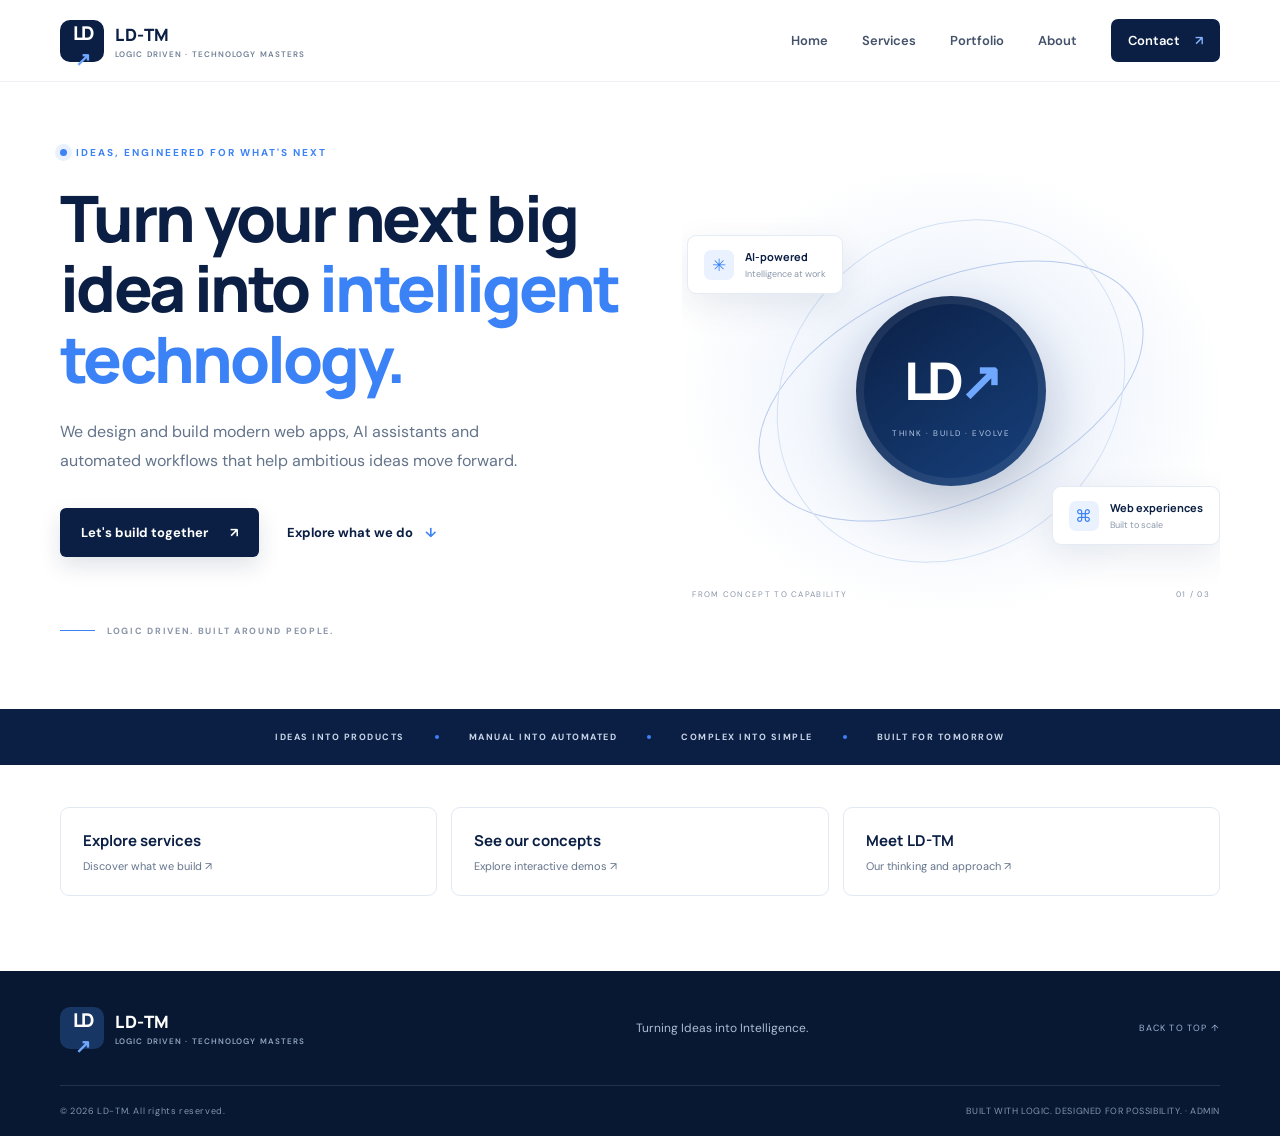
==== index.html @ 5467e11b "Correct canonical URL for index.html" ====
<!doctype html>
<html lang="en"><head><meta charset="utf-8"><meta name="viewport" content="width=device-width, initial-scale=1"><meta name="theme-color" content="#0B1F44"><meta name="description" content="LD-TM builds custom websites, AI-powered web apps, AI assistants and workflow automation. Turning Ideas into Intelligence."><title>LD-TM | AI-Powered Web Apps, Websites & Automation</title>
<link rel="preconnect" href="https://fonts.googleapis.com"><link rel="preconnect" href="https://fonts.gstatic.com" crossorigin><link href="https://fonts.googleapis.com/css2?family=DM+Sans:wght@400;500;600;700&family=Manrope:wght@400;500;600;700;800&display=swap" rel="stylesheet"><link rel="stylesheet" href="styles.css"><link rel="canonical" href="https://rishuyadav009.github.io/LD-TM-/"><meta property="og:type" content="website"><meta property="og:site_name" content="LD-TM"><meta property="og:title" content="LD-TM | AI-Powered Web Apps, Websites & Automation"><meta property="og:description" content="LD-TM builds custom websites, AI-powered web apps, AI assistants and workflow automation. Turning Ideas into Intelligence."><meta property="og:url" content="https://rishuyadav009.github.io/LD-TM-/"><meta name="twitter:card" content="summary"></head><body><header class="site-header"><a class="brand" href="index.html" aria-label="LD-TM home"><span class="brand-mark">LD<span>↗</span></span><span class="brand-name">LD-TM<small>LOGIC DRIVEN · TECHNOLOGY MASTERS</small></span></a>
<button class="menu-toggle" aria-label="Toggle navigation" aria-expanded="false">☰</button>
<nav class="nav"><a href="index.html">Home</a><a href="services.html">Services</a><a href="portfolio.html">Portfolio</a><a href="about.html">About</a><a class="nav-cta" href="contact.html">Contact <span>↗</span></a></nav></header><main><section class="hero section-wrap" id="home"><div class="hero-copy"><div class="eyebrow"><span class="pulse"></span> IDEAS, ENGINEERED FOR WHAT'S NEXT</div><h1>Turn your next big idea into <span>intelligent technology.</span></h1><p class="hero-lead">We design and build modern web apps, AI assistants and automated workflows that help ambitious ideas move forward.</p><div class="hero-actions"><a class="btn btn-primary" href="contact.html">Let's build together <span>↗</span></a><a class="text-link" href="services.html">Explore what we do <span>↓</span></a></div><div class="hero-note"><span class="note-line"></span> LOGIC DRIVEN. BUILT AROUND PEOPLE.</div></div>
<div class="hero-art" aria-label="Abstract digital technology illustration"><div class="orbit orbit-one"></div><div class="orbit orbit-two"></div><div class="core"><div class="core-symbol">LD<span>↗</span></div><small>THINK · BUILD · EVOLVE</small></div><div class="float-card card-ai"><span class="mini-icon">✳</span><div><b>AI-powered</b><small>Intelligence at work</small></div></div><div class="float-card card-web"><span class="mini-icon">⌘</span><div><b>Web experiences</b><small>Built to scale</small></div></div><div class="art-caption">FROM CONCEPT TO CAPABILITY <span>01 / 03</span></div></div></section>
<div class="trust-strip"><span>IDEAS INTO PRODUCTS</span><i></i><span>MANUAL INTO AUTOMATED</span><i></i><span>COMPLEX INTO SIMPLE</span><i></i><span>BUILT FOR TOMORROW</span></div>
<div class="home-links section-wrap"><a href="services.html"><b>Explore services</b><span>Discover what we build ↗</span></a><a href="portfolio.html"><b>See our concepts</b><span>Explore interactive demos ↗</span></a><a href="about.html"><b>Meet LD-TM</b><span>Our thinking and approach ↗</span></a></div></main><footer class="footer"><div class="section-wrap footer-main"><a class="brand brand-footer" href="index.html"><span class="brand-mark">LD<span>↗</span></span><span class="brand-name">LD-TM<small>LOGIC DRIVEN · TECHNOLOGY MASTERS</small></span></a><p>Turning Ideas into Intelligence.</p><a href="#" class="back-top">BACK TO TOP ↑</a></div><div class="section-wrap footer-bottom"><span>© <span id="year"></span> LD-TM. All rights reserved.</span><span>BUILT WITH LOGIC. DESIGNED FOR POSSIBILITY. · <a href="admin.html">ADMIN</a></span></div></footer><script src="script.js"></script></body></html>
---- styles.css ----
:root{--navy:#0B1F44;--blue:#3B82F6;--silver:#E5E7EB;--white:#fff;--ink:#12213b;--muted:#64748b;--pale:#f4f7fc;--line:#e3e9f2}*{box-sizing:border-box}html{scroll-behavior:smooth;scroll-padding-top:90px}body{margin:0;color:var(--ink);font-family:"DM Sans",sans-serif;background:#fff}a{color:inherit;text-decoration:none}.section-wrap{width:min(1160px,calc(100% - 48px));margin:auto}.site-header{height:82px;padding:0 max(24px,calc((100% - 1160px)/2));display:flex;align-items:center;justify-content:space-between;background:#fff;border-bottom:1px solid #edf0f5;position:sticky;top:0;z-index:20}.brand{display:flex;align-items:center;gap:11px;color:var(--navy)}.brand-mark{height:42px;width:44px;background:var(--navy);color:#fff;display:grid;place-items:center;border-radius:10px;font:800 19px Manrope;letter-spacing:-2px}.brand-mark span,.core-symbol span,.about-monogram span{color:#70a7ff}.brand-name{font:800 17px Manrope;letter-spacing:.5px}.brand-name small{display:block;font:600 8px "DM Sans";letter-spacing:1.1px;color:#718096;margin-top:3px}.nav{display:flex;align-items:center;gap:34px;font-size:13px;font-weight:600;color:#43516a}.nav a:hover,.text-link:hover{color:var(--blue)}.nav .nav-cta{padding:13px 17px;border-radius:7px;background:var(--navy);color:#fff}.nav-cta span{margin-left:12px;color:#83b4ff}.menu-toggle{display:none;background:none;border:0;font-size:25px;color:var(--navy)}.hero{min-height:620px;display:grid;grid-template-columns:1.04fr .96fr;align-items:center;gap:40px;padding-top:64px;padding-bottom:72px}.eyebrow{font-size:10px;font-weight:700;letter-spacing:2px;color:var(--blue);display:flex;align-items:center;gap:9px}.pulse{width:7px;height:7px;border-radius:50%;background:var(--blue);box-shadow:0 0 0 5px #3b82f61c}.hero h1,.section h2,.contact-copy h2{font:800 clamp(42px,5vw,64px)/1.1 Manrope;letter-spacing:-2.7px;color:var(--navy);margin:24px 0}.hero h1 span,.section h2 span,.contact-copy h2 span{color:var(--blue)}.hero-lead{font-size:16px;line-height:1.8;color:var(--muted);max-width:500px}.hero-actions{display:flex;align-items:center;gap:28px;margin-top:32px}.btn{display:inline-flex;align-items:center;justify-content:center;gap:22px;padding:16px 21px;border-radius:6px;font-weight:700;font-size:13px;border:0;cursor:pointer}.btn-primary{background:var(--navy);color:white;box-shadow:0 9px 22px #0b1f4420}.btn-primary:hover{background:#17376d;transform:translateY(-1px)}.text-link{font-size:13px;font-weight:700;color:var(--navy)}.text-link span{margin-left:9px;color:var(--blue)}.hero-note{display:flex;align-items:center;gap:12px;margin-top:68px;font-size:9px;letter-spacing:1.7px;font-weight:700;color:#8995a8}.note-line{width:35px;height:1px;background:var(--blue)}.hero-art{height:440px;position:relative;display:grid;place-items:center;background:radial-gradient(ellipse at center,#e7f0ff 0%,#f5f8fd 47%,#fff 72%);overflow:hidden}.orbit{position:absolute;border:1px solid #b9cbed;border-radius:50%;transform:rotate(-24deg)}.orbit-one{width:410px;height:220px}.orbit-two{width:320px;height:370px;transform:rotate(48deg);border-color:#d4e1f5}.core{height:190px;width:190px;border-radius:50%;background:linear-gradient(145deg,#0b1f44,#17417d);box-shadow:0 20px 60px #0b1f4440, inset 0 0 0 8px #ffffff12;display:flex;flex-direction:column;align-items:center;justify-content:center;color:#fff;z-index:1}.core-symbol{font:800 52px Manrope;letter-spacing:-5px}.core small{font-size:8px;letter-spacing:1.5px;color:#b7c9e7;margin-top:12px}.float-card{position:absolute;z-index:2;background:#fff;padding:13px 16px;border:1px solid #e4ebf5;border-radius:9px;box-shadow:0 12px 35px #1c37621a;display:flex;align-items:center;gap:11px}.float-card b,.float-card small{display:block}.float-card b{font:700 11px Manrope;color:var(--navy)}.float-card small{font-size:9px;color:#8b98aa;margin-top:4px}.mini-icon{width:30px;height:30px;display:grid;place-items:center;border-radius:7px;background:#eaf2ff;color:var(--blue);font-size:17px}.card-ai{top:64px;left:5px}.card-web{bottom:66px;right:0}.art-caption{position:absolute;bottom:12px;left:10px;right:10px;display:flex;justify-content:space-between;font-size:8px;letter-spacing:1.3px;color:#8995a8}.trust-strip{background:var(--navy);color:#c9d5e8;display:flex;align-items:center;justify-content:center;gap:30px;padding:22px 15px;font-size:9px;font-weight:700;letter-spacing:1.5px;flex-wrap:wrap}.trust-strip i{height:4px;width:4px;background:var(--blue);border-radius:50%}.section{padding-top:105px;padding-bottom:105px}.section-heading{display:flex;justify-content:space-between;align-items:end;gap:40px;margin-bottom:42px}.section h2,.contact-copy h2{font-size:clamp(34px,4vw,48px);letter-spacing:-1.8px;margin:17px 0 0}.section-heading>p{max-width:390px;color:var(--muted);font-size:14px;line-height:1.8;margin:0 0 4px}.service-grid{display:grid;grid-template-columns:repeat(3,1fr);gap:15px}.service-card{padding:27px 26px 25px;border:1px solid var(--line);border-radius:9px;min-height:245px;transition:.2s}.service-card:hover{border-color:#a9c8fa;transform:translateY(-3px);box-shadow:0 15px 35px #0b1f440d}.service-card.featured{background:var(--navy);border-color:var(--navy);color:#fff}.service-top{display:flex;justify-content:space-between;align-items:center}.service-number{font-size:10px;letter-spacing:1px;color:#8c9bb0}.featured .service-number{color:#aabbd6}.service-icon{font-size:22px;color:var(--blue)}.service-card h3{font:700 17px Manrope;margin:27px 0 10px;color:var(--navy)}.featured h3{color:white}.service-card p{font-size:12px;line-height:1.75;color:var(--muted);min-height:62px;margin:0 0 20px}.featured p{color:#c2cde0}.card-link{font-size:11px;font-weight:700;color:var(--blue)}.card-link span{margin-left:8px}.approach-section{background:var(--pale)}.approach-section .section{padding-top:95px;padding-bottom:100px}.approach-section h2{margin-bottom:12px}.approach-intro{color:var(--muted);font-size:14px}.steps{display:grid;grid-template-columns:repeat(4,1fr);gap:25px;margin-top:52px}.steps article{border-top:1px solid #cdd8e8;padding-top:19px}.steps article>span{font:700 12px Manrope;color:var(--blue)}.steps h3{font:700 18px Manrope;color:var(--navy);margin:22px 0 10px}.steps p{font-size:12px;line-height:1.8;color:var(--muted);margin:0}.about-section{display:grid;grid-template-columns:.9fr 1.1fr;gap:95px;align-items:center}.about-visual{height:350px;background:linear-gradient(145deg,#0b1f44,#153d78);border-radius:12px;position:relative;display:grid;place-items:center;overflow:hidden}.about-visual:before,.about-visual:after{content:"";position:absolute;border:1px solid #ffffff24;border-radius:50%;width:310px;height:310px}.about-visual:after{width:230px;height:230px}.about-monogram{font:800 95px Manrope;color:#fff;letter-spacing:-10px;z-index:1}.about-stamp{position:absolute;bottom:22px;right:22px;color:#a9c4ed;font-size:8px;letter-spacing:2px;line-height:1.7;text-align:right}.about-copy h2{margin-bottom:22px}.about-copy p{font-size:14px;line-height:1.9;color:var(--muted)}.about-copy .text-link{display:inline-block;margin-top:18px}.cta-band{background:var(--navy);color:#fff}.cta-inner{display:flex;justify-content:space-between;align-items:center;padding-top:58px;padding-bottom:58px}.cta-inner .eyebrow{color:#86b5ff}.cta-inner h2{font:800 38px Manrope;letter-spacing:-1.5px;margin:12px 0}.cta-inner h2 span{color:#72aaff}.cta-inner p{color:#c0cde1;font-size:13px;margin:0}.btn-light{background:#fff;color:var(--navy)}.faq-section .section-heading{margin-bottom:35px}.faq-list{max-width:850px}.faq-list details{border-bottom:1px solid var(--line);padding:21px 0}.faq-list summary{cursor:pointer;list-style:none;font:700 14px Manrope;color:var(--navy);display:flex;justify-content:space-between;gap:20px}.faq-list summary::-webkit-details-marker{display:none}.faq-list summary span{font-size:20px;color:var(--blue);font-weight:400}.faq-list details p{font-size:13px;line-height:1.8;color:var(--muted);max-width:700px}.contact-section{background:#f4f7fc}.contact-layout{display:grid;grid-template-columns:.9fr 1.1fr;gap:85px;padding-top:100px;padding-bottom:100px}.contact-copy h2{font-size:46px;margin-bottom:22px}.contact-copy>p{font-size:14px;line-height:1.9;color:var(--muted)}.contact-aside{display:flex;align-items:center;gap:13px;margin-top:45px}.aside-icon{height:40px;width:40px;border-radius:8px;background:#e1ecff;color:var(--blue);display:grid;place-items:center;font-size:20px}.contact-aside b,.contact-aside small{display:block}.contact-aside b{font:700 12px Manrope;color:var(--navy)}.contact-aside small{font-size:11px;color:var(--muted);margin-top:5px}.contact-form{background:#fff;border:1px solid #e7edf5;border-radius:10px;padding:32px;box-shadow:0 14px 45px #0b1f4408}.form-title{font:700 16px Manrope;color:var(--navy);display:flex;justify-content:space-between;margin-bottom:27px}.form-title span{font:600 9px "DM Sans";letter-spacing:1px;color:#91a0b5}.contact-form label{display:block;font-size:11px;font-weight:700;color:#34445f;margin-bottom:17px}.field-row{display:grid;grid-template-columns:1fr 1fr;gap:14px}.contact-form input,.contact-form select,.contact-form textarea{display:block;width:100%;margin-top:8px;border:1px solid #dfe6f0;border-radius:5px;padding:12px 13px;font:400 12px "DM Sans";color:var(--ink);background:#fff;outline:none}.contact-form input:focus,.contact-form select:focus,.contact-form textarea:focus{border-color:var(--blue);box-shadow:0 0 0 3px #3b82f615}.contact-form textarea{resize:vertical}.submit-btn{width:100%;margin-top:3px}.form-note{font-size:10px;line-height:1.6;color:#8491a4;margin:13px 0 0}.form-status{font-size:12px;color:#176b45}.footer{background:#081832;color:#c6d2e5}.footer-main{min-height:115px;display:flex;align-items:center;justify-content:space-between;border-bottom:1px solid #ffffff1c}.brand-footer{color:#fff}.brand-footer .brand-mark{background:#183663}.brand-footer .brand-name small{color:#91a5c2}.footer-main>p{font-size:12px;color:#aebdd3}.back-top{font-size:9px;letter-spacing:1.2px;color:#9eb4d5}.footer-bottom{display:flex;justify-content:space-between;padding-top:19px;padding-bottom:19px;font-size:9px;color:#8295b2;letter-spacing:.6px}
@media(max-width:850px){.nav{gap:17px}.hero{gap:15px}.hero-art{transform:scale(.94)}.about-section{gap:45px}.contact-layout{gap:40px}.service-card{padding:22px 19px}.trust-strip{gap:15px}}@media(max-width:680px){.section-wrap{width:min(100% - 36px,520px)}.site-header{height:70px;padding:0 18px}.menu-toggle{display:block}.nav{display:none;position:absolute;top:69px;left:0;right:0;background:#fff;padding:20px;box-shadow:0 12px 20px #0b1f4412;flex-direction:column;align-items:stretch;gap:0}.nav.open{display:flex}.nav a{padding:14px 8px}.nav .nav-cta{text-align:center;margin-top:8px}.hero{grid-template-columns:1fr;padding-top:60px;padding-bottom:45px;gap:0}.hero h1{font-size:46px}.hero-art{height:350px;transform:none;margin-top:25px}.orbit-one{width:330px}.orbit-two{height:300px}.core{width:155px;height:155px}.core-symbol{font-size:43px}.card-ai{left:0;top:35px}.card-web{right:0;bottom:40px}.hero-note{margin-top:43px}.trust-strip{font-size:8px;gap:10px 15px;padding:18px 10px}.trust-strip i{display:none}.section{padding-top:72px;padding-bottom:72px}.section-heading{display:block}.section-heading>p{margin-top:18px}.service-grid{grid-template-columns:1fr 1fr;gap:10px}.service-card{min-height:250px;padding:18px 15px}.service-card h3{font-size:15px}.service-card p{font-size:11px}.steps{grid-template-columns:1fr 1fr;gap:28px 20px;margin-top:35px}.about-section{grid-template-columns:1fr;gap:35px}.about-visual{height:280px}.cta-inner{align-items:flex-start;gap:25px;flex-direction:column}.contact-layout{grid-template-columns:1fr;gap:35px;padding-top:72px;padding-bottom:72px}.contact-copy h2{font-size:40px}.contact-form{padding:22px}.footer-main{padding-top:25px;padding-bottom:25px;gap:16px;flex-wrap:wrap}.footer-main>p{width:100%;order:3}.footer-bottom{gap:10px;flex-direction:column}.section h2{font-size:37px}}@media(max-width:390px){.service-grid{grid-template-columns:1fr}.service-card{min-height:210px}.field-row{grid-template-columns:1fr}.hero h1{font-size:41px}.hero-actions{gap:16px;flex-wrap:wrap}.hero-art{margin-left:-5px;margin-right:-5px}}
.form-status.success{color:#176b45}.submit-btn:disabled{opacity:.65;cursor:wait}

/* Portfolio concept showcase */
.portfolio-section{padding-top:100px;padding-bottom:105px}.portfolio-grid{display:grid;grid-template-columns:repeat(3,1fr);gap:18px}.portfolio-card{border:1px solid var(--line);border-radius:10px;overflow:hidden;padding-bottom:25px;transition:.2s}.portfolio-card:hover{transform:translateY(-4px);border-color:#b7cff3;box-shadow:0 16px 38px #0b1f4410}.project-preview{height:220px;padding:20px;display:grid;place-items:center;overflow:hidden}.preview-assistant{background:linear-gradient(145deg,#e8f0ff,#f7f9fd)}.preview-window{width:100%;max-width:310px;background:#fff;border:1px solid #e0e8f4;border-radius:9px;box-shadow:0 12px 30px #183b6d14;overflow:hidden}.preview-bar{height:29px;border-bottom:1px solid #edf0f5;display:flex;align-items:center;gap:5px;padding:0 10px}.preview-bar i{height:6px;width:6px;border-radius:50%;background:#b9c8dc}.preview-bar span{font-size:8px;color:#8290a5;margin-left:7px}.chat-demo{padding:15px}.chat-demo>b{font:700 13px Manrope;color:var(--navy)}.chat-demo p{font-size:9px;line-height:1.5;padding:9px;border-radius:7px;max-width:90%}.chat-bubble{background:#edf3ff;color:#38557e;margin:12px 0 7px auto}.chat-reply{background:#f4f6f9;color:#58677d}.chat-input{display:block;border:1px solid #e5eaf1;border-radius:5px;padding:8px;font-size:8px;color:#98a4b5}.preview-workflow{background:linear-gradient(145deg,#e8f5f3,#f7faf9)}.workflow-demo{width:100%;max-width:310px;background:#fff;border:1px solid #e1ece9;border-radius:9px;padding:15px;box-shadow:0 12px 30px #164d3d10}.workflow-head{display:flex;justify-content:space-between;font-size:8px;color:#80918e;letter-spacing:.7px}.workflow-head b{color:#237b66;letter-spacing:0}.workflow-stats{display:grid;grid-template-columns:1fr 1fr;gap:9px;margin:13px 0}.workflow-stats div{background:#f2f8f6;padding:10px;border-radius:6px}.workflow-stats small,.workflow-stats strong{display:block}.workflow-stats small{font-size:8px;color:#81938e}.workflow-stats strong{font:800 22px Manrope;color:#1e5d4e;margin-top:4px}.workflow-line{display:flex;align-items:center;gap:7px;padding:8px 0;border-top:1px solid #eef2f0;font-size:8px;color:#536b65}.workflow-line i{width:6px;height:6px;border-radius:50%;background:#3d9b80}.workflow-line b{margin-left:auto;color:#96a49f;font-weight:500}.preview-saas{background:linear-gradient(145deg,#e9edfa,#f8f8fc)}.saas-demo{position:relative;width:100%;height:180px;max-width:310px;background:#111d3a;border-radius:9px;overflow:hidden;padding:15px;color:#fff}.saas-brand{font:800 9px Manrope;letter-spacing:1.5px;position:relative;z-index:1}.saas-brand span{color:#80aaff}.saas-content{position:relative;z-index:1;margin-top:24px}.saas-content small{font-size:7px;letter-spacing:1.3px;color:#91b5ff}.saas-content b{display:block;font:800 19px/1.2 Manrope;margin:7px 0}.saas-content p{font-size:8px;color:#b8c6df}.saas-content>span{display:inline-block;margin-top:5px;padding:7px 9px;background:#fff;color:#14254a;border-radius:4px;font-size:8px;font-weight:700}.saas-orb{position:absolute;width:150px;height:150px;border:1px solid #7198d955;border-radius:50%;right:-45px;top:30px;box-shadow:0 0 0 20px #7198d911,0 0 0 40px #7198d909}.portfolio-meta{display:flex;justify-content:space-between;padding:20px 22px 0;color:#7d8da4;font-size:8px;font-weight:700;letter-spacing:1px}.portfolio-meta span:last-child{font-size:16px;color:var(--blue)}.portfolio-card h3{font:700 17px Manrope;color:var(--navy);margin:13px 22px 8px}.portfolio-card>p{font-size:12px;line-height:1.75;color:var(--muted);margin:0 22px 17px;min-height:63px}.portfolio-card>.card-link{display:inline-block;margin:0 22px}
@media(max-width:850px){.portfolio-grid{grid-template-columns:1fr 1fr}}@media(max-width:580px){.portfolio-section{padding-top:72px;padding-bottom:72px}.portfolio-grid{grid-template-columns:1fr}.project-preview{height:210px}.portfolio-card>p{min-height:0}}

/* Multi-page navigation and page introductions */
.page-intro{background:linear-gradient(120deg,#f4f7fc,#fff);padding:76px 0 68px;border-bottom:1px solid var(--line)}
.page-intro h1{font:800 clamp(38px,5vw,56px)/1.12 Manrope;letter-spacing:-2px;color:var(--navy);margin:18px 0 12px}
.page-intro h1 span{color:var(--blue)}
.page-intro p{max-width:650px;color:var(--muted);font-size:15px;line-height:1.8;margin:0}
.home-links{display:grid;grid-template-columns:repeat(3,1fr);gap:14px;padding-top:42px;padding-bottom:75px}
.home-links a{border:1px solid var(--line);border-radius:9px;padding:22px;display:block;transition:.2s}
.home-links a:hover{border-color:#a9c8fa;transform:translateY(-3px)}
.home-links b,.home-links span{display:block}
.home-links b{font:700 15px Manrope;color:var(--navy)}
.home-links span{font-size:11px;color:var(--muted);margin-top:8px}
@media(max-width:680px){.page-intro{padding:55px 0 48px}.home-links{grid-template-columns:1fr;padding-top:25px;padding-bottom:45px}}
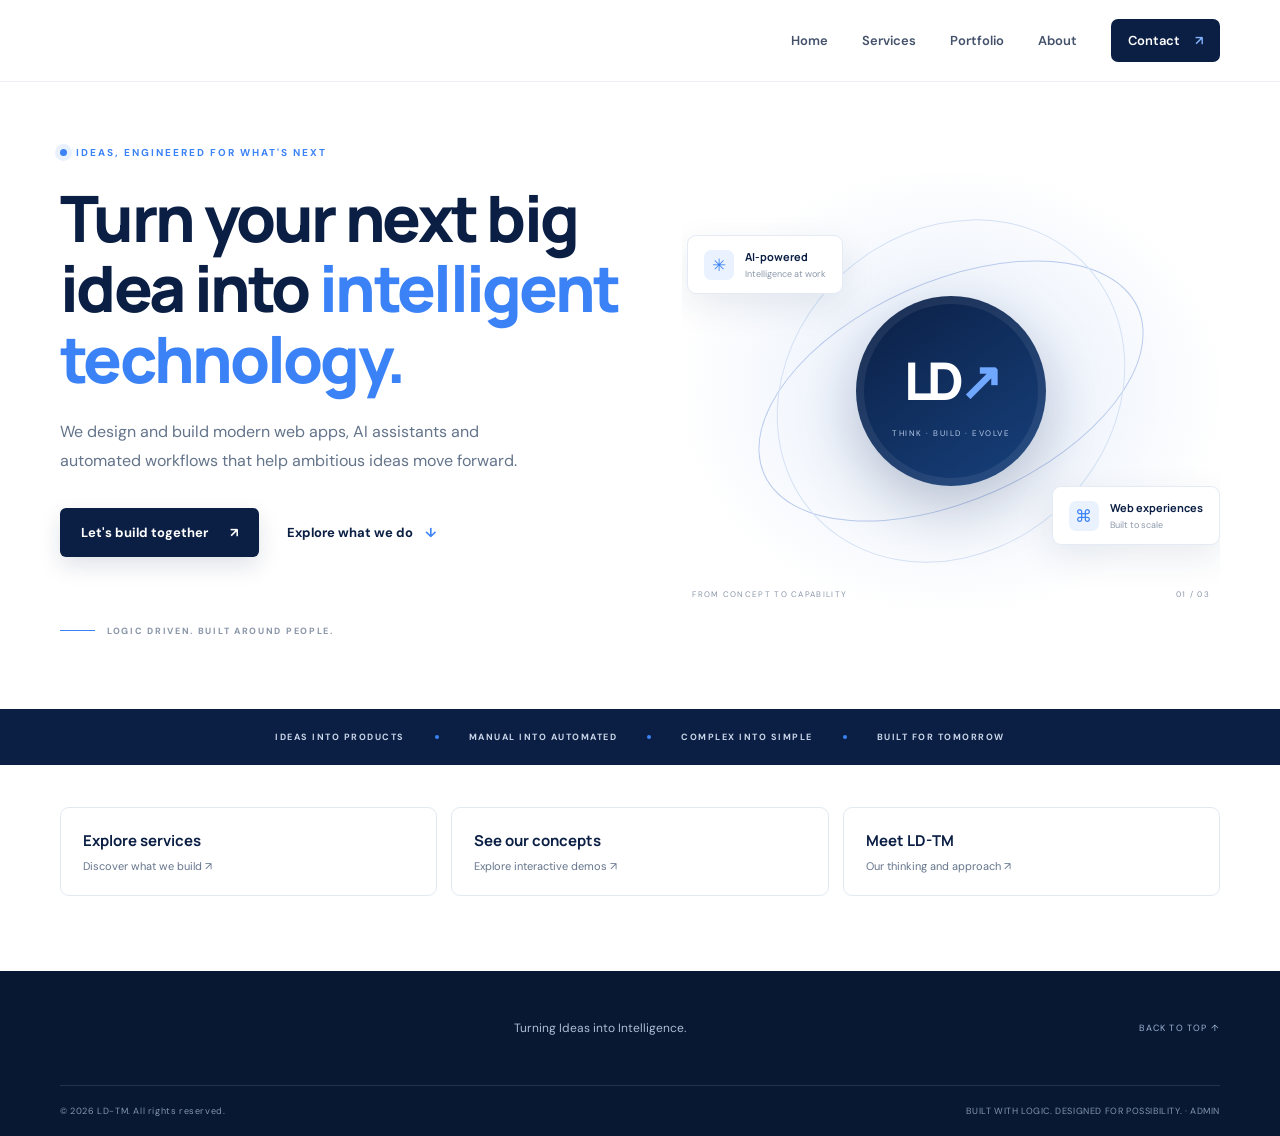
==== commit f2502d84: "Use full LD-TM logo in website header and footer" ====
--- a/index.html
+++ b/index.html
@@ -1,8 +1,8 @@
 <!doctype html>
-<html lang="en"><head><meta charset="utf-8"><meta name="viewport" content="width=device-width, initial-scale=1"><meta name="theme-color" content="#0B1F44"><meta name="description" content="LD-TM builds custom websites, AI-powered web apps, AI assistants and workflow automation. Turning Ideas into Intelligence."><title>LD-TM | AI-Powered Web Apps, Websites & Automation</title>
-<link rel="preconnect" href="https://fonts.googleapis.com"><link rel="preconnect" href="https://fonts.gstatic.com" crossorigin><link href="https://fonts.googleapis.com/css2?family=DM+Sans:wght@400;500;600;700&family=Manrope:wght@400;500;600;700;800&display=swap" rel="stylesheet"><link rel="stylesheet" href="styles.css"><link rel="canonical" href="https://rishuyadav009.github.io/LD-TM-/"><meta property="og:type" content="website"><meta property="og:site_name" content="LD-TM"><meta property="og:title" content="LD-TM | AI-Powered Web Apps, Websites & Automation"><meta property="og:description" content="LD-TM builds custom websites, AI-powered web apps, AI assistants and workflow automation. Turning Ideas into Intelligence."><meta property="og:url" content="https://rishuyadav009.github.io/LD-TM-/"><meta name="twitter:card" content="summary"></head><body><header class="site-header"><a class="brand" href="index.html" aria-label="LD-TM home"><span class="brand-mark">LD<span>↗</span></span><span class="brand-name">LD-TM<small>LOGIC DRIVEN · TECHNOLOGY MASTERS</small></span></a>
+<html lang="en"><head><meta charset="utf-8"><meta name="viewport" content="width=device-width, initial-scale=1"><meta name="theme-color" content="#0B1F44"><link rel="icon" type="image/svg+xml" href="favicon.svg"><meta name="google-site-verification" content="gFoO0xwMwNpnnMvtsJ3xnRGz2SEIAvOMzdsJ7ofNwKs"><meta name="description" content="LD-TM builds custom websites, AI-powered web apps, AI assistants and workflow automation. Turning Ideas into Intelligence."><title>LD-TM | AI-Powered Web Apps, Websites & Automation</title>
+<link rel="preconnect" href="https://fonts.googleapis.com"><link rel="preconnect" href="https://fonts.gstatic.com" crossorigin><link href="https://fonts.googleapis.com/css2?family=DM+Sans:wght@400;500;600;700&family=Manrope:wght@400;500;600;700;800&display=swap" rel="stylesheet"><link rel="stylesheet" href="styles.css"><link rel="canonical" href="https://rishuyadav009.github.io/LD-TM/"><meta property="og:type" content="website"><meta property="og:site_name" content="LD-TM"><meta property="og:title" content="LD-TM | AI-Powered Web Apps, Websites & Automation"><meta property="og:description" content="LD-TM builds custom websites, AI-powered web apps, AI assistants and workflow automation. Turning Ideas into Intelligence."><meta property="og:url" content="https://rishuyadav009.github.io/LD-TM/"><meta name="twitter:card" content="summary"></head><body><header class="site-header"><a class="brand" href="index.html" aria-label="LD-TM home"><img class="brand-logo" src="logo.svg" alt="LD-TM — Logic Driven Technology Masters"></a>
 <button class="menu-toggle" aria-label="Toggle navigation" aria-expanded="false">☰</button>
 <nav class="nav"><a href="index.html">Home</a><a href="services.html">Services</a><a href="portfolio.html">Portfolio</a><a href="about.html">About</a><a class="nav-cta" href="contact.html">Contact <span>↗</span></a></nav></header><main><section class="hero section-wrap" id="home"><div class="hero-copy"><div class="eyebrow"><span class="pulse"></span> IDEAS, ENGINEERED FOR WHAT'S NEXT</div><h1>Turn your next big idea into <span>intelligent technology.</span></h1><p class="hero-lead">We design and build modern web apps, AI assistants and automated workflows that help ambitious ideas move forward.</p><div class="hero-actions"><a class="btn btn-primary" href="contact.html">Let's build together <span>↗</span></a><a class="text-link" href="services.html">Explore what we do <span>↓</span></a></div><div class="hero-note"><span class="note-line"></span> LOGIC DRIVEN. BUILT AROUND PEOPLE.</div></div>
 <div class="hero-art" aria-label="Abstract digital technology illustration"><div class="orbit orbit-one"></div><div class="orbit orbit-two"></div><div class="core"><div class="core-symbol">LD<span>↗</span></div><small>THINK · BUILD · EVOLVE</small></div><div class="float-card card-ai"><span class="mini-icon">✳</span><div><b>AI-powered</b><small>Intelligence at work</small></div></div><div class="float-card card-web"><span class="mini-icon">⌘</span><div><b>Web experiences</b><small>Built to scale</small></div></div><div class="art-caption">FROM CONCEPT TO CAPABILITY <span>01 / 03</span></div></div></section>
 <div class="trust-strip"><span>IDEAS INTO PRODUCTS</span><i></i><span>MANUAL INTO AUTOMATED</span><i></i><span>COMPLEX INTO SIMPLE</span><i></i><span>BUILT FOR TOMORROW</span></div>
-<div class="home-links section-wrap"><a href="services.html"><b>Explore services</b><span>Discover what we build ↗</span></a><a href="portfolio.html"><b>See our concepts</b><span>Explore interactive demos ↗</span></a><a href="about.html"><b>Meet LD-TM</b><span>Our thinking and approach ↗</span></a></div></main><footer class="footer"><div class="section-wrap footer-main"><a class="brand brand-footer" href="index.html"><span class="brand-mark">LD<span>↗</span></span><span class="brand-name">LD-TM<small>LOGIC DRIVEN · TECHNOLOGY MASTERS</small></span></a><p>Turning Ideas into Intelligence.</p><a href="#" class="back-top">BACK TO TOP ↑</a></div><div class="section-wrap footer-bottom"><span>© <span id="year"></span> LD-TM. All rights reserved.</span><span>BUILT WITH LOGIC. DESIGNED FOR POSSIBILITY. · <a href="admin.html">ADMIN</a></span></div></footer><script src="script.js"></script></body></html>+<div class="home-links section-wrap"><a href="services.html"><b>Explore services</b><span>Discover what we build ↗</span></a><a href="portfolio.html"><b>See our concepts</b><span>Explore interactive demos ↗</span></a><a href="about.html"><b>Meet LD-TM</b><span>Our thinking and approach ↗</span></a></div></main><footer class="footer"><div class="section-wrap footer-main"><a class="brand brand-footer" href="index.html" aria-label="LD-TM home"><img class="brand-logo" src="logo.svg" alt="LD-TM — Logic Driven Technology Masters"></a><p>Turning Ideas into Intelligence.</p><a href="#" class="back-top">BACK TO TOP ↑</a></div><div class="section-wrap footer-bottom"><span>© <span id="year"></span> LD-TM. All rights reserved.</span><span>BUILT WITH LOGIC. DESIGNED FOR POSSIBILITY. · <a href="admin.html">ADMIN</a></span></div></footer><script src="script.js"></script></body></html>
--- a/styles.css
+++ b/styles.css
@@ -18,3 +18,8 @@
 .home-links b{font:700 15px Manrope;color:var(--navy)}
 .home-links span{font-size:11px;color:var(--muted);margin-top:8px}
 @media(max-width:680px){.page-intro{padding:55px 0 48px}.home-links{grid-template-columns:1fr;padding-top:25px;padding-bottom:45px}}
+
+
+/* LD-TM refined brand identity */
+.brand{gap:12px}.brand-mark{width:48px;height:44px;border-radius:12px;background:linear-gradient(145deg,#0B1F44,#17417d);box-shadow:0 5px 14px #0b1f4426;font-size:20px;letter-spacing:-2px;position:relative}.brand-mark span{color:#60a5fa}.brand-name{font-size:19px;letter-spacing:1.2px;font-weight:800}.brand-name small{font-size:7px;letter-spacing:1.05px;margin-top:4px}.brand-footer .brand-mark{background:linear-gradient(145deg,#173663,#0B1F44)}
+@media(max-width:680px){.brand-mark{width:44px;height:41px}.brand-name{font-size:17px}.brand-name small{font-size:6.5px;letter-spacing:.8px}}
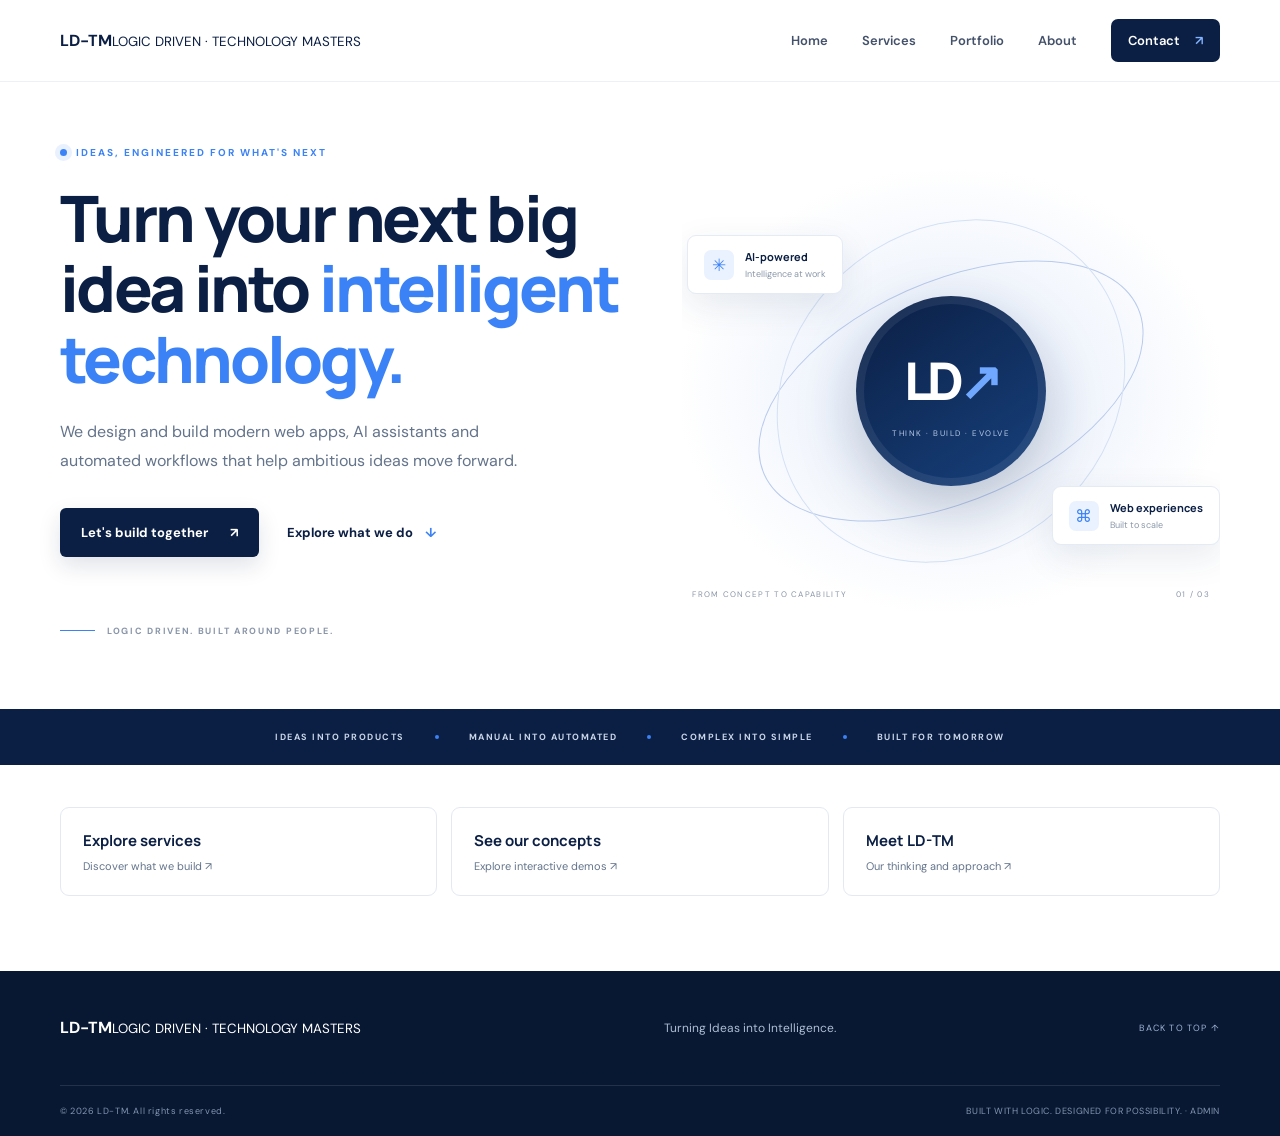
==== commit f19e36c5: "Render LD-TM wordmark directly in page markup" ====
--- a/index.html
+++ b/index.html
@@ -1,8 +1,8 @@
 <!doctype html>
 <html lang="en"><head><meta charset="utf-8"><meta name="viewport" content="width=device-width, initial-scale=1"><meta name="theme-color" content="#0B1F44"><link rel="icon" type="image/svg+xml" href="favicon.svg"><meta name="google-site-verification" content="gFoO0xwMwNpnnMvtsJ3xnRGz2SEIAvOMzdsJ7ofNwKs"><meta name="description" content="LD-TM builds custom websites, AI-powered web apps, AI assistants and workflow automation. Turning Ideas into Intelligence."><title>LD-TM | AI-Powered Web Apps, Websites & Automation</title>
-<link rel="preconnect" href="https://fonts.googleapis.com"><link rel="preconnect" href="https://fonts.gstatic.com" crossorigin><link href="https://fonts.googleapis.com/css2?family=DM+Sans:wght@400;500;600;700&family=Manrope:wght@400;500;600;700;800&display=swap" rel="stylesheet"><link rel="stylesheet" href="styles.css"><link rel="canonical" href="https://rishuyadav009.github.io/LD-TM/"><meta property="og:type" content="website"><meta property="og:site_name" content="LD-TM"><meta property="og:title" content="LD-TM | AI-Powered Web Apps, Websites & Automation"><meta property="og:description" content="LD-TM builds custom websites, AI-powered web apps, AI assistants and workflow automation. Turning Ideas into Intelligence."><meta property="og:url" content="https://rishuyadav009.github.io/LD-TM/"><meta name="twitter:card" content="summary"></head><body><header class="site-header"><a class="brand" href="index.html" aria-label="LD-TM home"><img class="brand-logo" src="logo.svg" alt="LD-TM — Logic Driven Technology Masters"></a>
+<link rel="preconnect" href="https://fonts.googleapis.com"><link rel="preconnect" href="https://fonts.gstatic.com" crossorigin><link href="https://fonts.googleapis.com/css2?family=DM+Sans:wght@400;500;600;700&family=Manrope:wght@400;500;600;700;800&display=swap" rel="stylesheet"><link rel="stylesheet" href="styles.css"><link rel="canonical" href="https://rishuyadav009.github.io/LD-TM/"><meta property="og:type" content="website"><meta property="og:site_name" content="LD-TM"><meta property="og:title" content="LD-TM | AI-Powered Web Apps, Websites & Automation"><meta property="og:description" content="LD-TM builds custom websites, AI-powered web apps, AI assistants and workflow automation. Turning Ideas into Intelligence."><meta property="og:url" content="https://rishuyadav009.github.io/LD-TM/"><meta name="twitter:card" content="summary"></head><body><header class="site-header"><a class="brand" href="index.html" aria-label="LD-TM home"><span class="brand-wordmark"><strong>LD<span>-</span>TM</strong><small>LOGIC DRIVEN · TECHNOLOGY MASTERS</small></span></a>
 <button class="menu-toggle" aria-label="Toggle navigation" aria-expanded="false">☰</button>
 <nav class="nav"><a href="index.html">Home</a><a href="services.html">Services</a><a href="portfolio.html">Portfolio</a><a href="about.html">About</a><a class="nav-cta" href="contact.html">Contact <span>↗</span></a></nav></header><main><section class="hero section-wrap" id="home"><div class="hero-copy"><div class="eyebrow"><span class="pulse"></span> IDEAS, ENGINEERED FOR WHAT'S NEXT</div><h1>Turn your next big idea into <span>intelligent technology.</span></h1><p class="hero-lead">We design and build modern web apps, AI assistants and automated workflows that help ambitious ideas move forward.</p><div class="hero-actions"><a class="btn btn-primary" href="contact.html">Let's build together <span>↗</span></a><a class="text-link" href="services.html">Explore what we do <span>↓</span></a></div><div class="hero-note"><span class="note-line"></span> LOGIC DRIVEN. BUILT AROUND PEOPLE.</div></div>
 <div class="hero-art" aria-label="Abstract digital technology illustration"><div class="orbit orbit-one"></div><div class="orbit orbit-two"></div><div class="core"><div class="core-symbol">LD<span>↗</span></div><small>THINK · BUILD · EVOLVE</small></div><div class="float-card card-ai"><span class="mini-icon">✳</span><div><b>AI-powered</b><small>Intelligence at work</small></div></div><div class="float-card card-web"><span class="mini-icon">⌘</span><div><b>Web experiences</b><small>Built to scale</small></div></div><div class="art-caption">FROM CONCEPT TO CAPABILITY <span>01 / 03</span></div></div></section>
 <div class="trust-strip"><span>IDEAS INTO PRODUCTS</span><i></i><span>MANUAL INTO AUTOMATED</span><i></i><span>COMPLEX INTO SIMPLE</span><i></i><span>BUILT FOR TOMORROW</span></div>
-<div class="home-links section-wrap"><a href="services.html"><b>Explore services</b><span>Discover what we build ↗</span></a><a href="portfolio.html"><b>See our concepts</b><span>Explore interactive demos ↗</span></a><a href="about.html"><b>Meet LD-TM</b><span>Our thinking and approach ↗</span></a></div></main><footer class="footer"><div class="section-wrap footer-main"><a class="brand brand-footer" href="index.html" aria-label="LD-TM home"><img class="brand-logo" src="logo.svg" alt="LD-TM — Logic Driven Technology Masters"></a><p>Turning Ideas into Intelligence.</p><a href="#" class="back-top">BACK TO TOP ↑</a></div><div class="section-wrap footer-bottom"><span>© <span id="year"></span> LD-TM. All rights reserved.</span><span>BUILT WITH LOGIC. DESIGNED FOR POSSIBILITY. · <a href="admin.html">ADMIN</a></span></div></footer><script src="script.js"></script></body></html>+<div class="home-links section-wrap"><a href="services.html"><b>Explore services</b><span>Discover what we build ↗</span></a><a href="portfolio.html"><b>See our concepts</b><span>Explore interactive demos ↗</span></a><a href="about.html"><b>Meet LD-TM</b><span>Our thinking and approach ↗</span></a></div></main><footer class="footer"><div class="section-wrap footer-main"><a class="brand brand-footer" href="index.html" aria-label="LD-TM home"><span class="brand-wordmark"><strong>LD<span>-</span>TM</strong><small>LOGIC DRIVEN · TECHNOLOGY MASTERS</small></span></a><p>Turning Ideas into Intelligence.</p><a href="#" class="back-top">BACK TO TOP ↑</a></div><div class="section-wrap footer-bottom"><span>© <span id="year"></span> LD-TM. All rights reserved.</span><span>BUILT WITH LOGIC. DESIGNED FOR POSSIBILITY. · <a href="admin.html">ADMIN</a></span></div></footer><script src="script.js"></script></body></html>
--- a/styles.css
+++ b/styles.css
@@ -23,3 +23,19 @@
 /* LD-TM refined brand identity */
 .brand{gap:12px}.brand-mark{width:48px;height:44px;border-radius:12px;background:linear-gradient(145deg,#0B1F44,#17417d);box-shadow:0 5px 14px #0b1f4426;font-size:20px;letter-spacing:-2px;position:relative}.brand-mark span{color:#60a5fa}.brand-name{font-size:19px;letter-spacing:1.2px;font-weight:800}.brand-name small{font-size:7px;letter-spacing:1.05px;margin-top:4px}.brand-footer .brand-mark{background:linear-gradient(145deg,#173663,#0B1F44)}
 @media(max-width:680px){.brand-mark{width:44px;height:41px}.brand-name{font-size:17px}.brand-name small{font-size:6.5px;letter-spacing:.8px}}
+
+
+/* Complete LD-TM wordmark sizing */
+.site-header .brand{display:flex;align-items:center;flex:0 1 auto;min-width:0;gap:0}
+.site-header .brand-logo{display:block;width:250px;height:auto;max-height:58px;object-fit:contain}
+.footer-main .brand-logo{display:block;width:250px;height:auto;max-height:58px;object-fit:contain}
+@media(max-width:850px){
+  .site-header .brand-logo{width:220px;max-height:52px}
+}
+@media(max-width:680px){
+  .site-header .brand-logo{width:190px;max-height:44px}
+  .footer-main .brand-logo{width:220px;max-height:50px}
+}
+@media(max-width:360px){
+  .site-header .brand-logo{width:165px;max-height:40px}
+}
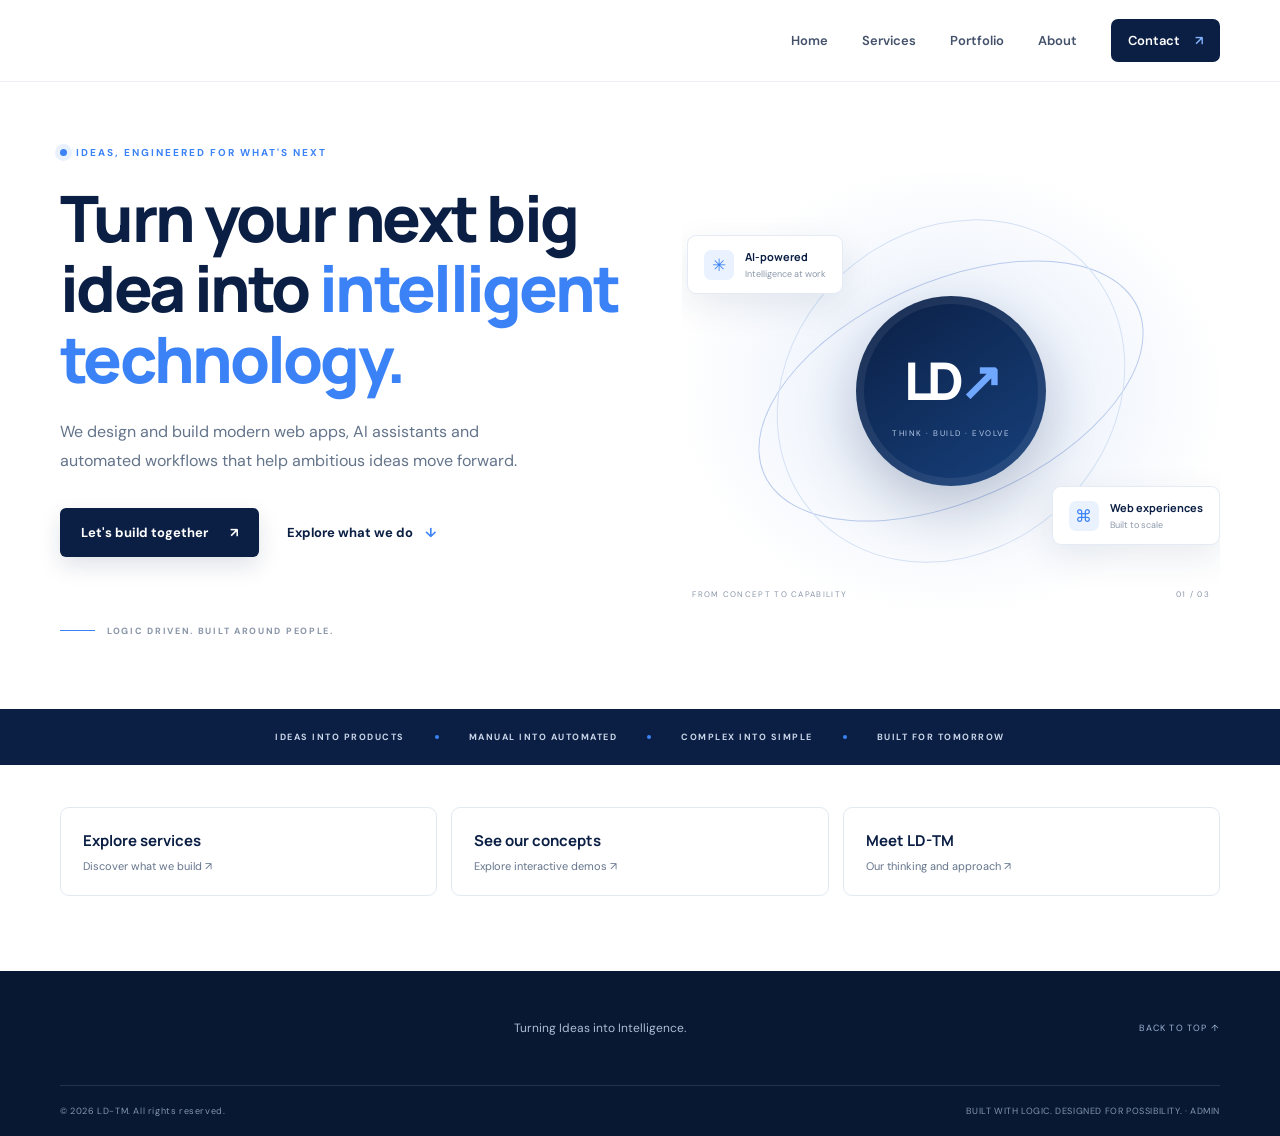
==== commit 3d00a93b: "Embed the approved full LD-TM SVG logo in every page" ====
--- a/index.html
+++ b/index.html
@@ -1,8 +1,22 @@
 <!doctype html>
-<html lang="en"><head><meta charset="utf-8"><meta name="viewport" content="width=device-width, initial-scale=1"><meta name="theme-color" content="#0B1F44"><link rel="icon" type="image/svg+xml" href="favicon.svg"><meta name="google-site-verification" content="gFoO0xwMwNpnnMvtsJ3xnRGz2SEIAvOMzdsJ7ofNwKs"><meta name="description" content="LD-TM builds custom websites, AI-powered web apps, AI assistants and workflow automation. Turning Ideas into Intelligence."><title>LD-TM | AI-Powered Web Apps, Websites & Automation</title>
-<link rel="preconnect" href="https://fonts.googleapis.com"><link rel="preconnect" href="https://fonts.gstatic.com" crossorigin><link href="https://fonts.googleapis.com/css2?family=DM+Sans:wght@400;500;600;700&family=Manrope:wght@400;500;600;700;800&display=swap" rel="stylesheet"><link rel="stylesheet" href="styles.css"><link rel="canonical" href="https://rishuyadav009.github.io/LD-TM/"><meta property="og:type" content="website"><meta property="og:site_name" content="LD-TM"><meta property="og:title" content="LD-TM | AI-Powered Web Apps, Websites & Automation"><meta property="og:description" content="LD-TM builds custom websites, AI-powered web apps, AI assistants and workflow automation. Turning Ideas into Intelligence."><meta property="og:url" content="https://rishuyadav009.github.io/LD-TM/"><meta name="twitter:card" content="summary"></head><body><header class="site-header"><a class="brand" href="index.html" aria-label="LD-TM home"><span class="brand-wordmark"><strong>LD<span>-</span>TM</strong><small>LOGIC DRIVEN · TECHNOLOGY MASTERS</small></span></a>
+<html lang="en"><head><meta charset="utf-8"><meta name="viewport" content="width=device-width, initial-scale=1"><meta name="theme-color" content="#0B1F44"><link rel="icon" type="image/svg+xml" href="favicon.svg?v=3"><meta name="google-site-verification" content="gFoO0xwMwNpnnMvtsJ3xnRGz2SEIAvOMzdsJ7ofNwKs"><meta name="description" content="LD-TM builds custom websites, AI-powered web apps, AI assistants and workflow automation. Turning Ideas into Intelligence."><title>LD-TM | AI-Powered Web Apps, Websites & Automation</title>
+<link rel="preconnect" href="https://fonts.googleapis.com"><link rel="preconnect" href="https://fonts.gstatic.com" crossorigin><link href="https://fonts.googleapis.com/css2?family=DM+Sans:wght@400;500;600;700&family=Manrope:wght@400;500;600;700;800&display=swap" rel="stylesheet"><link rel="stylesheet" href="styles.css"><link rel="canonical" href="https://rishuyadav009.github.io/LD-TM/"><meta property="og:type" content="website"><meta property="og:site_name" content="LD-TM"><meta property="og:title" content="LD-TM | AI-Powered Web Apps, Websites & Automation"><meta property="og:description" content="LD-TM builds custom websites, AI-powered web apps, AI assistants and workflow automation. Turning Ideas into Intelligence."><meta property="og:url" content="https://rishuyadav009.github.io/LD-TM/"><meta name="twitter:card" content="summary"></head><body><header class="site-header"><a class="brand" href="index.html" aria-label="LD-TM home"><svg class="brand-logo-svg" xmlns="http://www.w3.org/2000/svg" viewBox="0 0 520 112" role="img" aria-label="LD-TM — Logic Driven Technology Masters">
+<defs><linearGradient id="brandMark" x1="0" y1="0" x2="1" y2="1"><stop stop-color="#0B1F44"/><stop offset="1" stop-color="#1D4D91"/></linearGradient><linearGradient id="brandBlue" x1="0" y1="0" x2="1" y2="0"><stop stop-color="#60A5FA"/><stop offset="1" stop-color="#2563EB"/></linearGradient></defs>
+<rect x="4" y="7" width="96" height="96" rx="25" fill="url(#brandMark)"/>
+<path d="M27 29h10v43h27v10H27z" fill="#fff"/>
+<path d="M52 29h34v10H74v43H64V39H52z" fill="url(#brandBlue)"/>
+<path d="M77 21h12v12H77l-8 8-7-7z" fill="#E5E7EB"/>
+<text x="122" y="67" font-family="Manrope,Arial,sans-serif" font-size="48" font-weight="800" letter-spacing="1.5" fill="#0B1F44">LD<tspan fill="#3B82F6">-</tspan>TM</text>
+<text x="125" y="91" font-family="Arial,sans-serif" font-size="12" font-weight="700" letter-spacing="2.1" fill="#718096">LOGIC DRIVEN · TECHNOLOGY MASTERS</text></svg></a>
 <button class="menu-toggle" aria-label="Toggle navigation" aria-expanded="false">☰</button>
 <nav class="nav"><a href="index.html">Home</a><a href="services.html">Services</a><a href="portfolio.html">Portfolio</a><a href="about.html">About</a><a class="nav-cta" href="contact.html">Contact <span>↗</span></a></nav></header><main><section class="hero section-wrap" id="home"><div class="hero-copy"><div class="eyebrow"><span class="pulse"></span> IDEAS, ENGINEERED FOR WHAT'S NEXT</div><h1>Turn your next big idea into <span>intelligent technology.</span></h1><p class="hero-lead">We design and build modern web apps, AI assistants and automated workflows that help ambitious ideas move forward.</p><div class="hero-actions"><a class="btn btn-primary" href="contact.html">Let's build together <span>↗</span></a><a class="text-link" href="services.html">Explore what we do <span>↓</span></a></div><div class="hero-note"><span class="note-line"></span> LOGIC DRIVEN. BUILT AROUND PEOPLE.</div></div>
 <div class="hero-art" aria-label="Abstract digital technology illustration"><div class="orbit orbit-one"></div><div class="orbit orbit-two"></div><div class="core"><div class="core-symbol">LD<span>↗</span></div><small>THINK · BUILD · EVOLVE</small></div><div class="float-card card-ai"><span class="mini-icon">✳</span><div><b>AI-powered</b><small>Intelligence at work</small></div></div><div class="float-card card-web"><span class="mini-icon">⌘</span><div><b>Web experiences</b><small>Built to scale</small></div></div><div class="art-caption">FROM CONCEPT TO CAPABILITY <span>01 / 03</span></div></div></section>
 <div class="trust-strip"><span>IDEAS INTO PRODUCTS</span><i></i><span>MANUAL INTO AUTOMATED</span><i></i><span>COMPLEX INTO SIMPLE</span><i></i><span>BUILT FOR TOMORROW</span></div>
-<div class="home-links section-wrap"><a href="services.html"><b>Explore services</b><span>Discover what we build ↗</span></a><a href="portfolio.html"><b>See our concepts</b><span>Explore interactive demos ↗</span></a><a href="about.html"><b>Meet LD-TM</b><span>Our thinking and approach ↗</span></a></div></main><footer class="footer"><div class="section-wrap footer-main"><a class="brand brand-footer" href="index.html" aria-label="LD-TM home"><span class="brand-wordmark"><strong>LD<span>-</span>TM</strong><small>LOGIC DRIVEN · TECHNOLOGY MASTERS</small></span></a><p>Turning Ideas into Intelligence.</p><a href="#" class="back-top">BACK TO TOP ↑</a></div><div class="section-wrap footer-bottom"><span>© <span id="year"></span> LD-TM. All rights reserved.</span><span>BUILT WITH LOGIC. DESIGNED FOR POSSIBILITY. · <a href="admin.html">ADMIN</a></span></div></footer><script src="script.js"></script></body></html>+<div class="home-links section-wrap"><a href="services.html"><b>Explore services</b><span>Discover what we build ↗</span></a><a href="portfolio.html"><b>See our concepts</b><span>Explore interactive demos ↗</span></a><a href="about.html"><b>Meet LD-TM</b><span>Our thinking and approach ↗</span></a></div></main><footer class="footer"><div class="section-wrap footer-main"><a class="brand brand-footer" href="index.html" aria-label="LD-TM home"><svg class="brand-logo-svg" xmlns="http://www.w3.org/2000/svg" viewBox="0 0 520 112" role="img" aria-label="LD-TM — Logic Driven Technology Masters">
+<defs><linearGradient id="brandMark" x1="0" y1="0" x2="1" y2="1"><stop stop-color="#0B1F44"/><stop offset="1" stop-color="#1D4D91"/></linearGradient><linearGradient id="brandBlue" x1="0" y1="0" x2="1" y2="0"><stop stop-color="#60A5FA"/><stop offset="1" stop-color="#2563EB"/></linearGradient></defs>
+<rect x="4" y="7" width="96" height="96" rx="25" fill="url(#brandMark)"/>
+<path d="M27 29h10v43h27v10H27z" fill="#fff"/>
+<path d="M52 29h34v10H74v43H64V39H52z" fill="url(#brandBlue)"/>
+<path d="M77 21h12v12H77l-8 8-7-7z" fill="#E5E7EB"/>
+<text x="122" y="67" font-family="Manrope,Arial,sans-serif" font-size="48" font-weight="800" letter-spacing="1.5" fill="#0B1F44">LD<tspan fill="#3B82F6">-</tspan>TM</text>
+<text x="125" y="91" font-family="Arial,sans-serif" font-size="12" font-weight="700" letter-spacing="2.1" fill="#718096">LOGIC DRIVEN · TECHNOLOGY MASTERS</text></svg></a><p>Turning Ideas into Intelligence.</p><a href="#" class="back-top">BACK TO TOP ↑</a></div><div class="section-wrap footer-bottom"><span>© <span id="year"></span> LD-TM. All rights reserved.</span><span>BUILT WITH LOGIC. DESIGNED FOR POSSIBILITY. · <a href="admin.html">ADMIN</a></span></div></footer><script src="script.js"></script></body></html>
--- a/styles.css
+++ b/styles.css
@@ -39,3 +39,16 @@
 @media(max-width:360px){
   .site-header .brand-logo{width:165px;max-height:40px}
 }
+
+
+/* Reliable text-based LD-TM wordmark */
+.site-header .brand-wordmark,.footer-main .brand-wordmark{display:flex;flex-direction:column;justify-content:center;line-height:1}
+.brand-wordmark strong{font:800 26px/1 Manrope,"Arial",sans-serif;letter-spacing:1.2px;color:#0B1F44;white-space:nowrap}
+.brand-wordmark strong span{color:#3B82F6}
+.brand-wordmark small{display:block;margin-top:6px;font:700 7px/1.2 "DM Sans",Arial,sans-serif;letter-spacing:1.15px;color:#718096;white-space:nowrap}
+.brand-footer .brand-wordmark strong{color:#fff}
+.brand-footer .brand-wordmark small{color:#aebdd3}
+@media(max-width:680px){
+ .brand-wordmark strong{font-size:23px}
+ .brand-wordmark small{font-size:6px;letter-spacing:.8px}
+}
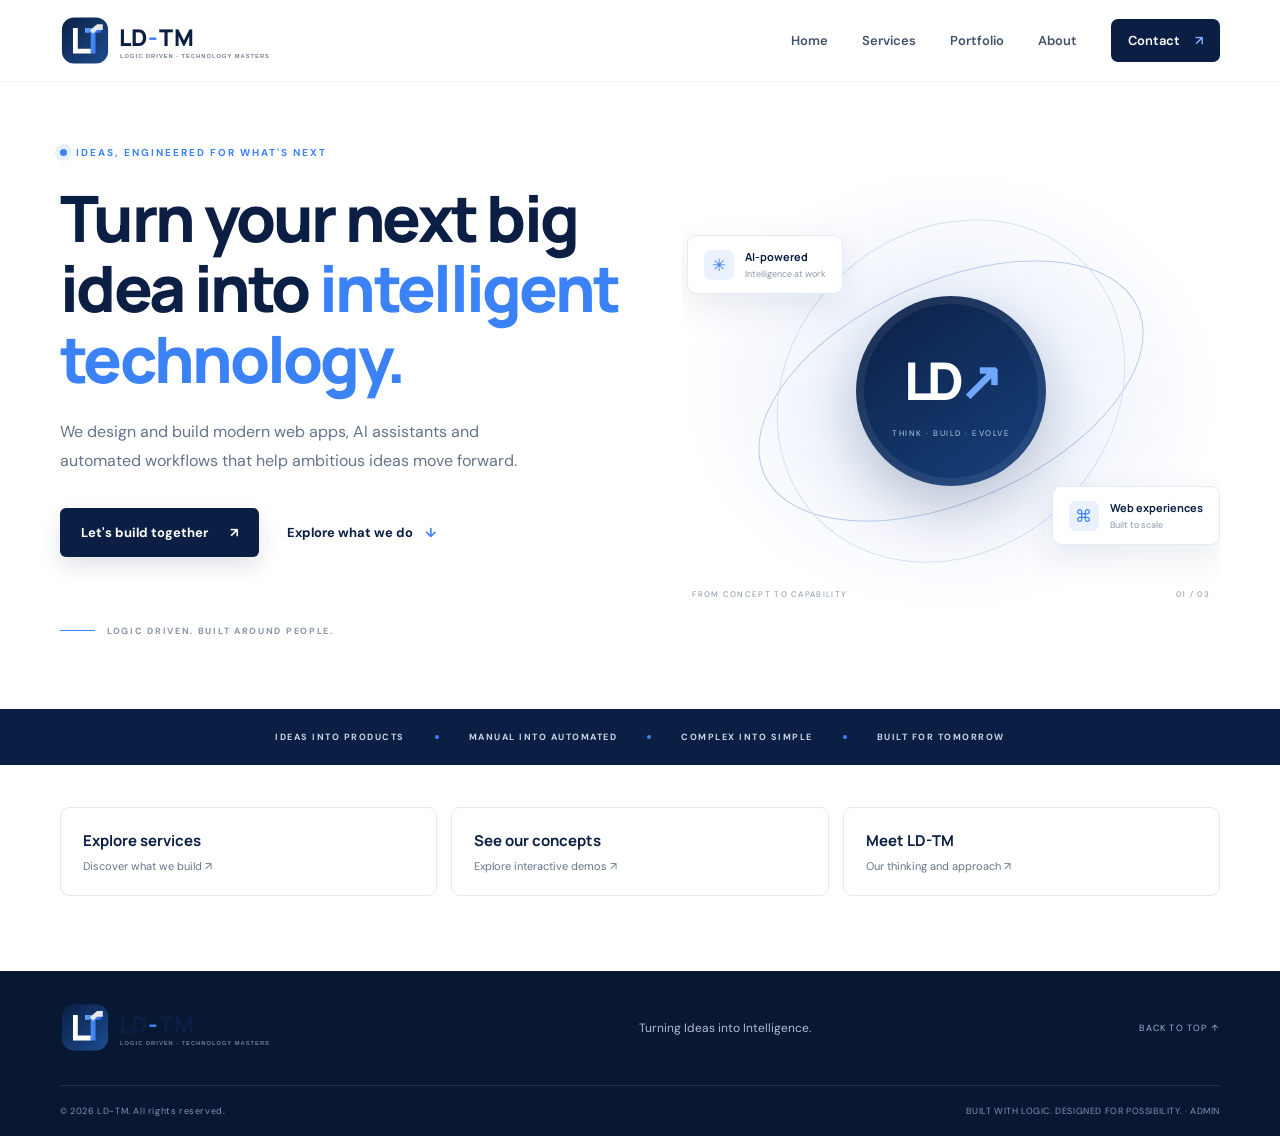
==== commit 9a37e986: "Refresh LD-TM favicon cache across all pages" ====
--- a/index.html
+++ b/index.html
@@ -1,5 +1,5 @@
 <!doctype html>
-<html lang="en"><head><meta charset="utf-8"><meta name="viewport" content="width=device-width, initial-scale=1"><meta name="theme-color" content="#0B1F44"><link rel="icon" type="image/svg+xml" href="favicon.svg?v=3"><meta name="google-site-verification" content="gFoO0xwMwNpnnMvtsJ3xnRGz2SEIAvOMzdsJ7ofNwKs"><meta name="description" content="LD-TM builds custom websites, AI-powered web apps, AI assistants and workflow automation. Turning Ideas into Intelligence."><title>LD-TM | AI-Powered Web Apps, Websites & Automation</title>
+<html lang="en"><head><meta charset="utf-8"><meta name="viewport" content="width=device-width, initial-scale=1"><meta name="theme-color" content="#0B1F44"><link rel="icon" type="image/svg+xml" href="favicon.svg?v=4"><meta name="google-site-verification" content="gFoO0xwMwNpnnMvtsJ3xnRGz2SEIAvOMzdsJ7ofNwKs"><meta name="description" content="LD-TM builds custom websites, AI-powered web apps, AI assistants and workflow automation. Turning Ideas into Intelligence."><title>LD-TM | AI-Powered Web Apps, Websites & Automation</title>
 <link rel="preconnect" href="https://fonts.googleapis.com"><link rel="preconnect" href="https://fonts.gstatic.com" crossorigin><link href="https://fonts.googleapis.com/css2?family=DM+Sans:wght@400;500;600;700&family=Manrope:wght@400;500;600;700;800&display=swap" rel="stylesheet"><link rel="stylesheet" href="styles.css"><link rel="canonical" href="https://rishuyadav009.github.io/LD-TM/"><meta property="og:type" content="website"><meta property="og:site_name" content="LD-TM"><meta property="og:title" content="LD-TM | AI-Powered Web Apps, Websites & Automation"><meta property="og:description" content="LD-TM builds custom websites, AI-powered web apps, AI assistants and workflow automation. Turning Ideas into Intelligence."><meta property="og:url" content="https://rishuyadav009.github.io/LD-TM/"><meta name="twitter:card" content="summary"></head><body><header class="site-header"><a class="brand" href="index.html" aria-label="LD-TM home"><svg class="brand-logo-svg" xmlns="http://www.w3.org/2000/svg" viewBox="0 0 520 112" role="img" aria-label="LD-TM — Logic Driven Technology Masters">
 <defs><linearGradient id="brandMark" x1="0" y1="0" x2="1" y2="1"><stop stop-color="#0B1F44"/><stop offset="1" stop-color="#1D4D91"/></linearGradient><linearGradient id="brandBlue" x1="0" y1="0" x2="1" y2="0"><stop stop-color="#60A5FA"/><stop offset="1" stop-color="#2563EB"/></linearGradient></defs>
 <rect x="4" y="7" width="96" height="96" rx="25" fill="url(#brandMark)"/>
--- a/styles.css
+++ b/styles.css
@@ -52,3 +52,32 @@
  .brand-wordmark strong{font-size:23px}
  .brand-wordmark small{font-size:6px;letter-spacing:.8px}
 }
+
+
+/* Approved complete SVG logo, embedded directly so it always renders */
+.site-header .brand{display:flex;align-items:center;flex:0 1 auto;min-width:0;gap:0}
+.brand-logo-svg{display:block;width:250px;height:auto;max-height:58px;overflow:visible}
+.footer-main .brand-logo-svg{width:250px;max-height:58px}
+@media(max-width:850px){.site-header .brand-logo-svg{width:220px;max-height:52px}}
+@media(max-width:680px){
+ .site-header .brand-logo-svg{width:190px;max-height:44px}
+ .footer-main .brand-logo-svg{width:220px;max-height:50px}
+}
+@media(max-width:360px){.site-header .brand-logo-svg{width:165px;max-height:40px}}
+
+
+/* Keep the full brand mark visible beside navigation */
+.site-header{gap:16px}
+.site-header .brand{flex:0 0 auto;min-width:max-content;overflow:visible}
+.site-header .brand-logo-svg{display:block;width:250px;height:54px;max-height:none;flex:none}
+.site-header .nav{flex:0 0 auto}
+@media(max-width:850px){
+ .site-header{height:74px}
+ .site-header .brand-logo-svg{width:210px;height:46px}
+ .site-header .menu-toggle{display:block}
+ .site-header .nav{display:none;position:absolute;top:73px;left:0;right:0;background:#fff;padding:14px 20px;box-shadow:0 12px 20px #0b1f4412;flex-direction:column;align-items:stretch;gap:0}
+ .site-header .nav.open{display:flex}
+ .site-header .nav a{padding:14px 8px}
+ .site-header .nav .nav-cta{text-align:center;margin-top:8px}
+}
+@media(max-width:390px){.site-header .brand-logo-svg{width:185px;height:40px}}
